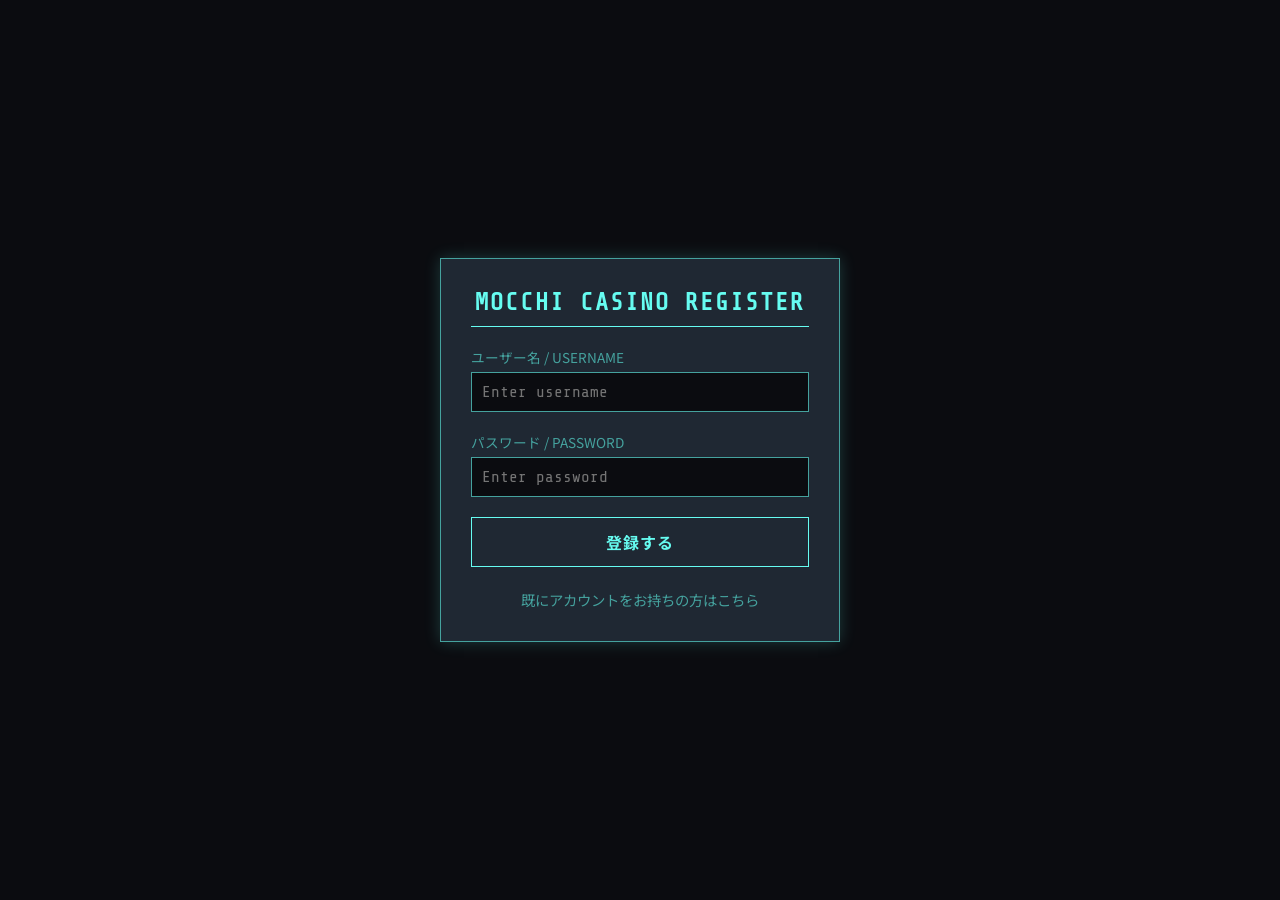
==== register/index.html @ 3a2cb050 "add and delete some files" ====
<!DOCTYPE html>
<html lang="ja">
<head>
    <meta charset="UTF-8">
    <meta name="viewport" content="width=device-width, initial-scale=1.0">
    <title>新規登録 - Mocchi Casino</title>
    <link rel="stylesheet" href="../css/style.css">
</head>
<body>
    <div class="form-container">
        <h2>Mocchi Casino Register</h2>
        
        <div id="register-form">
            <form onsubmit="register(event)">
                <label for="username">ユーザー名 / USERNAME</label>
                <input type="text" id="username" placeholder="Enter username" required>
                
                <label for="password">パスワード / PASSWORD</label>
                <input type="password" id="password" placeholder="Enter password" required>
                
                <button type="submit">登録する</button>
            </form>
            <p id="error-msg" style="color: var(--alert-red); margin-top: 15px; text-align: center; font-size: 0.9rem; font-weight: bold;"></p>
            <div style="text-align: center; margin-top: 20px;">
                <a href="../login/index.html">既にアカウントをお持ちの方はこちら</a>
            </div>
        </div>

        <div id="auth-section" style="display: none;">
            <h3>Authentication</h3>
            <p style="font-size: 0.85rem; text-align: center; margin-bottom: 15px; line-height: 1.4;">
                登録が一時完了しました！<br>
                Discordの認証チャンネルに、以下のワンタイムパスコードを入力してください。
            </p>
            <div id="auth-code" class="auth-code-display"></div>
            <p style="font-size: 0.8rem; text-align: center; color: var(--accent-sub); margin-bottom: 20px;">
                ※Botの認証が完了するとログイン可能になります。
            </p>
            <div style="text-align: center;">
                <a href="../login/index.html">▶ ログインページへ進む</a>
            </div>
        </div>
    </div>

    <script>
        // 🔴 あなたのRenderのURL（末尾にスラッシュなし）に書き換えてください
        const BACKEND_URL = "https://mcci-backend-service.onrender.com"; 

        async function register(event) {
            event.preventDefault();
            const username = document.getElementById('username').value;
            const password = document.getElementById('password').value;
            const errorMsg = document.getElementById('error-msg');
            errorMsg.innerText = ""; // メッセージの初期化
            
            try {
                const response = await fetch(`${BACKEND_URL}/api/register`, {
                    method: 'POST',
                    headers: { 'Content-Type': 'application/json' },
                    body: JSON.stringify({ username, password })
                });
                const result = await response.json();

                if (result.success) {
                    // 成功したら登録フォームを隠して、Discord認証コード画面を出す
                    document.getElementById('register-form').style.display = 'none';
                    document.getElementById('auth-section').style.display = 'block';
                    document.getElementById('auth-code').innerText = result.code;
                } else {
                    errorMsg.innerText = result.message;
                }
            } catch (error) {
                errorMsg.innerText = "サーバーとの通信に失敗しました。";
                console.error(error);
            }
        }
    </script>
</body>
</html>
---- css/style.css ----
/* =========================================
   Mocchi Casino 共通スタイルシート
========================================= */
@import url('https://fonts.googleapis.com/css2?family=Noto+Sans+JP:wght@400;700&family=Share+Tech+Mono&display=swap');

:root {
    --bg-color: #0b0c10;       /* 深い黒 */
    --panel-bg: #1f2833;       /* パネルの背景色 */
    --accent-main: #66fcf1;    /* サイバーなネオンブルー */
    --accent-sub: #45a29e;     /* 落ち着いたブルー */
    --text-main: #c5c6c7;      /* メインテキスト */
    --alert-red: #ff4c4c;      /* エラー時の赤 */
}

* {
    box-sizing: border-box;
    margin: 0;
    padding: 0;
}

body {
    background-color: var(--bg-color);
    color: var(--text-main);
    font-family: 'Noto Sans JP', sans-serif;
    display: flex;
    flex-direction: column;
    align-items: center;
    justify-content: center;
    min-height: 100vh;
}

h2, h3 {
    color: var(--accent-main);
    font-family: 'Share Tech Mono', monospace; /* タイトルはデジタルなフォント */
    text-transform: uppercase;
    letter-spacing: 2px;
    margin-bottom: 20px;
    border-bottom: 1px solid var(--accent-main);
    padding-bottom: 10px;
    width: 100%;
    text-align: center;
}

/* フォーム全体を囲むパネル */
.form-container {
    background-color: var(--panel-bg);
    padding: 30px;
    width: 90%;
    max-width: 400px;
    border: 1px solid var(--accent-sub);
    box-shadow: 0 0 15px rgba(102, 252, 241, 0.2); /* ぼんやり光る */
}

label {
    display: block;
    font-size: 0.85rem;
    margin-bottom: 5px;
    color: var(--accent-sub);
}

/* 角ばった入力欄 */
input[type="text"],
input[type="password"] {
    width: 100%;
    padding: 10px;
    margin-bottom: 20px;
    background-color: var(--bg-color);
    border: 1px solid var(--accent-sub);
    color: #fff;
    font-family: 'Share Tech Mono', monospace;
    font-size: 1rem;
    outline: none;
    border-radius: 0; /* 完全に角ばらせる */
    transition: 0.3s ease;
}

input[type="text"]:focus,
input[type="password"]:focus {
    border-color: var(--accent-main);
    box-shadow: 0 0 8px rgba(102, 252, 241, 0.5);
}

/* 角ばったボタン */
button {
    width: 100%;
    padding: 12px;
    background-color: transparent;
    color: var(--accent-main);
    border: 1px solid var(--accent-main);
    font-family: 'Noto Sans JP', sans-serif;
    font-weight: bold;
    font-size: 1rem;
    cursor: pointer;
    border-radius: 0; /* 角ばらせる */
    transition: all 0.3s ease;
    text-transform: uppercase;
    letter-spacing: 1px;
}

button:hover {
    background-color: var(--accent-main);
    color: var(--bg-color);
}

/* 認証コード表示用の特別なスタイル */
.auth-code-display {
    font-family: 'Share Tech Mono', monospace;
    font-size: 2.5rem;
    color: var(--accent-main);
    text-align: center;
    letter-spacing: 5px;
    margin: 20px 0;
    padding: 15px;
    border: 1px dashed var(--accent-main);
    background-color: #000;
}

a {
    color: var(--accent-sub);
    text-decoration: none;
    font-size: 0.9rem;
}

a:hover {
    color: var(--accent-main);
    text-decoration: underline;
}
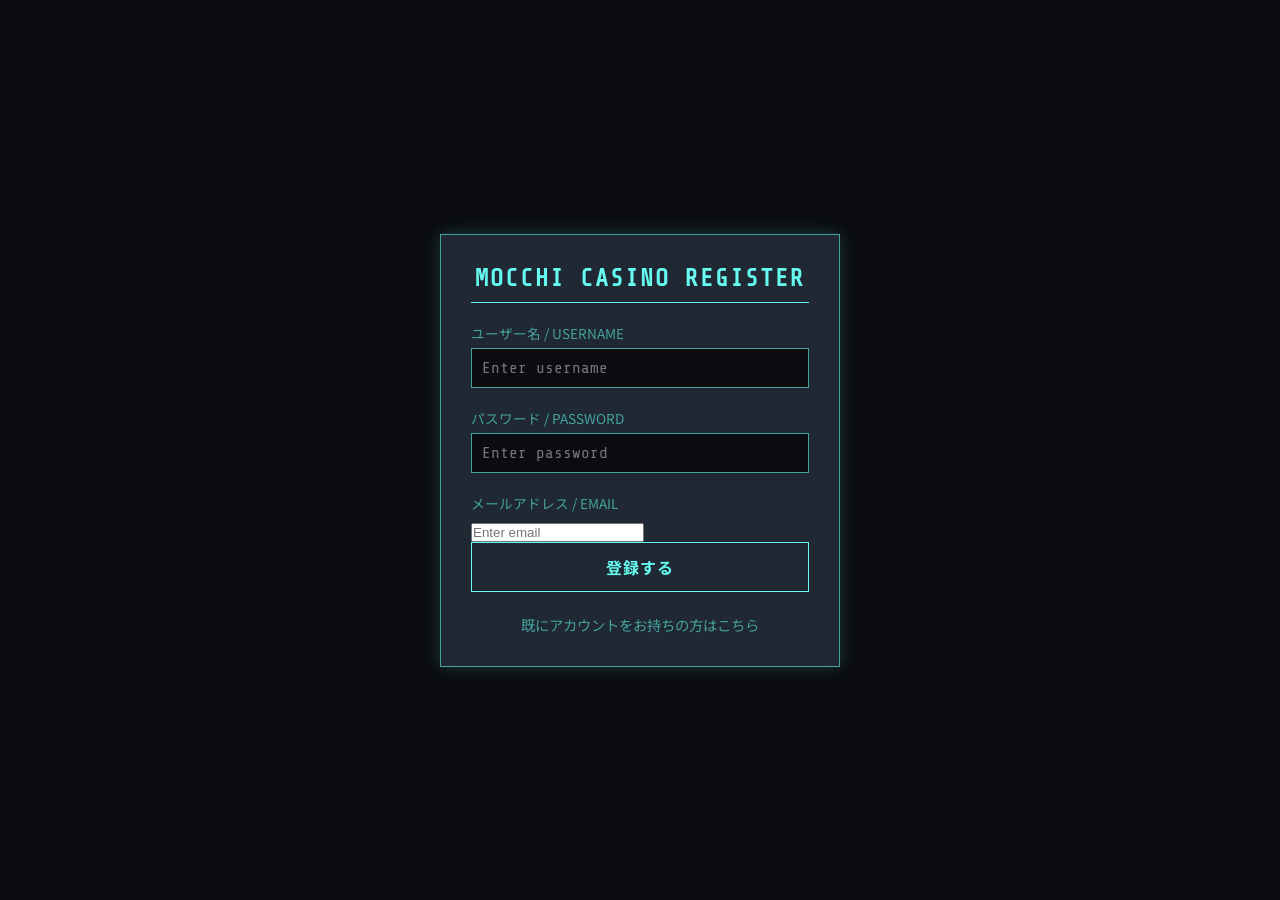
==== commit bb133fdd: "Update index.html" ====
--- a/register/index.html
+++ b/register/index.html
@@ -17,6 +17,10 @@
                 
                 <label for="password">パスワード / PASSWORD</label>
                 <input type="password" id="password" placeholder="Enter password" required>
+
+                <!-- 追加: メール入力 -->
+                <label for="email">メールアドレス / EMAIL</label>
+                <input type="email" id="email" placeholder="Enter email" required>
                 
                 <button type="submit">登録する</button>
             </form>
@@ -27,14 +31,14 @@
         </div>
 
         <div id="auth-section" style="display: none;">
-            <h3>Authentication</h3>
+            <h3>メール確認</h3>
             <p style="font-size: 0.85rem; text-align: center; margin-bottom: 15px; line-height: 1.4;">
                 登録が一時完了しました！<br>
-                Discordの認証チャンネルに、以下のワンタイムパスコードを入力してください。
+                登録に使用したメールアドレスに確認メールを送信しました。メール内のリンクをクリックして認証を完了してください。
             </p>
-            <div id="auth-code" class="auth-code-display"></div>
+            <div id="auth-code" class="auth-code-display" style="text-align:center; font-weight:bold;"></div>
             <p style="font-size: 0.8rem; text-align: center; color: var(--accent-sub); margin-bottom: 20px;">
-                ※Botの認証が完了するとログイン可能になります。
+                ※リンクをクリックするとログイン可能になります。
             </p>
             <div style="text-align: center;">
                 <a href="../login/index.html">▶ ログインページへ進む</a>
@@ -43,31 +47,41 @@
     </div>
 
     <script>
-        // 🔴 あなたのRenderのURL（末尾にスラッシュなし）に書き換えてください
-        const BACKEND_URL = "https://mcci-backend-service.onrender.com"; 
+        // 🔴 あなたのバックエンドのURL（末尾にスラッシュなし）に書き換えてください
+        const BACKEND_URL = "https://localhost:3000";
 
         async function register(event) {
             event.preventDefault();
-            const username = document.getElementById('username').value;
+            const username = document.getElementById('username').value.trim();
             const password = document.getElementById('password').value;
+            const email = document.getElementById('email').value.trim();
             const errorMsg = document.getElementById('error-msg');
             errorMsg.innerText = ""; // メッセージの初期化
             
+            // 簡易バリデーション
+            if (!username || !password || !email) {
+                errorMsg.innerText = "全ての項目を入力してください。";
+                return;
+            }
+
             try {
                 const response = await fetch(`${BACKEND_URL}/api/register`, {
                     method: 'POST',
                     headers: { 'Content-Type': 'application/json' },
-                    body: JSON.stringify({ username, password })
+                    body: JSON.stringify({ username, password, email })
                 });
+
+                // ネットワークエラー以外は JSON を期待
                 const result = await response.json();
 
-                if (result.success) {
-                    // 成功したら登録フォームを隠して、Discord認証コード画面を出す
+                if (response.ok && result.success) {
+                    // 成功したら登録フォームを隠して、確認メール送信済み画面を出す
                     document.getElementById('register-form').style.display = 'none';
                     document.getElementById('auth-section').style.display = 'block';
-                    document.getElementById('auth-code').innerText = result.code;
+                    document.getElementById('auth-code').innerText = "確認メールを送信しました。メール内のリンクをクリックして認証してください。";
                 } else {
-                    errorMsg.innerText = result.message;
+                    // バックエンドが返すメッセージを表示
+                    errorMsg.innerText = result.message || '登録に失敗しました。';
                 }
             } catch (error) {
                 errorMsg.innerText = "サーバーとの通信に失敗しました。";
